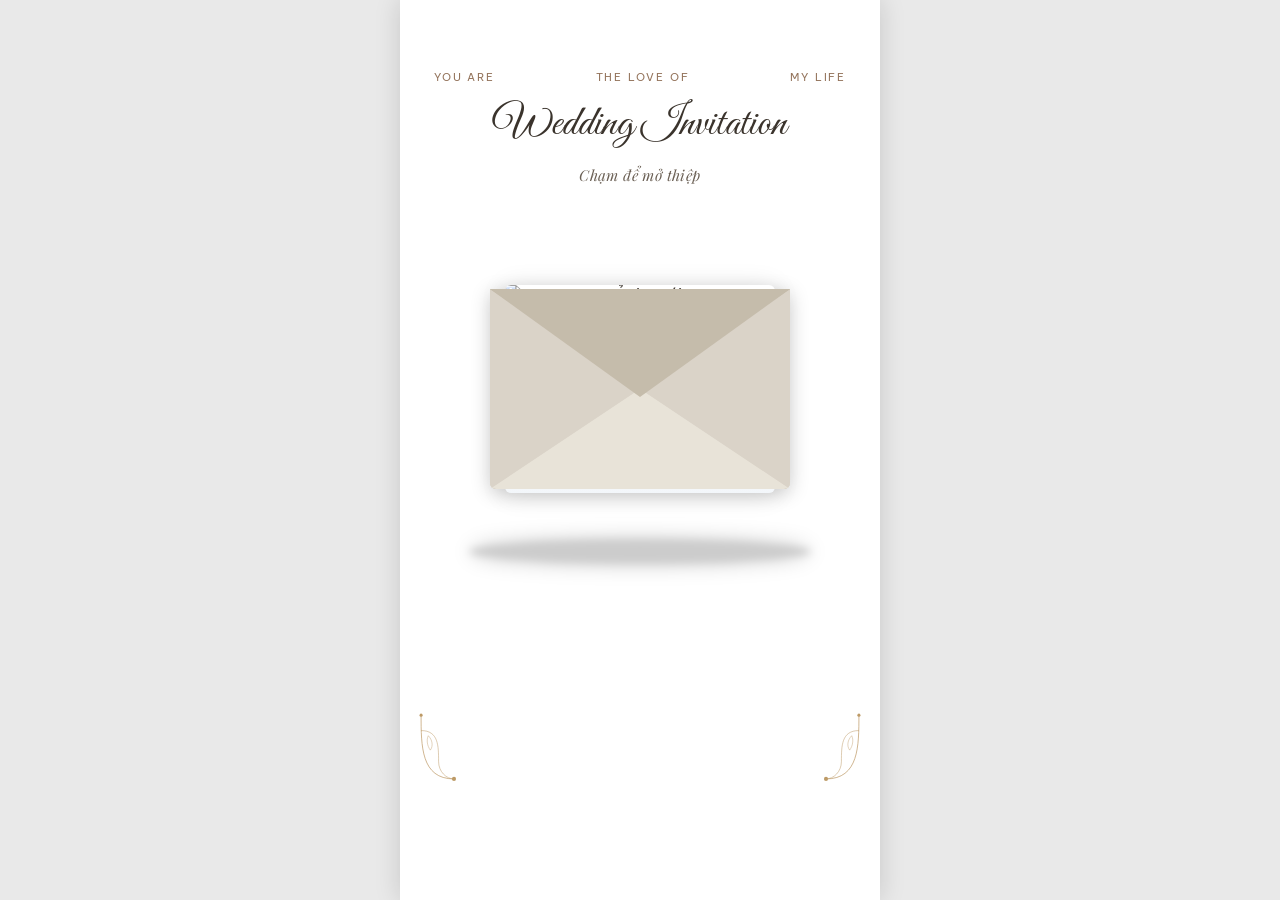
==== index.html @ ad7a2538 "Thiệp cưới Thăng Long & Thu Hà" ====
<!DOCTYPE html>
<html lang="vi">
<head>
<meta charset="UTF-8">
<meta name="viewport" content="width=device-width, initial-scale=1.0, maximum-scale=1.0, user-scalable=no">
<title>Thăng Long & Thu Hà - Thiệp Cưới</title>
<link rel="preconnect" href="https://fonts.googleapis.com">
<link rel="preconnect" href="https://fonts.gstatic.com" crossorigin>
<link href="https://fonts.googleapis.com/css2?family=Great+Vibes&family=Parisienne&family=Playfair+Display:ital,wght@0,400;0,500;0,600;1,400&family=Cormorant+Garamond:ital,wght@0,500;0,600;1,500&family=Be+Vietnam+Pro:wght@300;400;500;600&display=swap" rel="stylesheet">
<link rel="stylesheet" href="css/style.css?v=blessing-fly-2">
<link rel="preload" as="image" href="images/envelope-photo.png">
<link rel="preload" as="image" href="images/film-1.png">
<link rel="preload" as="image" href="images/film-2.png">
<link rel="preload" as="image" href="images/film-3.png">
<link rel="preload" as="image" href="images/gallery-1.png">
<link rel="preload" as="image" href="images/gallery-2.png">
<link rel="preload" as="image" href="images/gallery-3.png">
</head>
<body class="cover-locked" data-build="blessing-fly-v1">
<div class="page-frame">

<section id="cover" class="cover section">
  <div class="cover-header">
    <span>YOU ARE</span><span>THE LOVE OF</span><span>MY LIFE</span>
  </div>
  <h2 class="cover-title-script">Wedding Invitation</h2>
  <p class="cover-hint">Chạm để mở thiệp</p>
  <div class="envelope-shell">
    <div class="envelope-shadow"></div>
    <div id="envelope" class="envelope-container close">
      <div class="letter">
        <img class="letter-image" src="images/envelope-photo.png" alt="Ảnh cưới">
      </div>
      <div class="front flap"></div>
      <div class="front pocket"></div>
    </div>
  </div>
  <img class="corner corner-bl cover-corner" src="images/corner-ornament.svg" alt="">
  <img class="corner corner-br cover-corner" src="images/corner-ornament.svg" alt="">
</section>

<button id="musicToggle" class="music-toggle" aria-label="Bật/tắt nhạc nền" title="Thêm file nhạc vào audio/background.mp3 để bật tính năng này">
  <span class="music-icon">♪</span>
</button>

<main id="mainContent" class="main-content">
  <section id="hero" class="hero section">
    <div class="hero-bg"></div>
    <img class="corner corner-tl light" src="images/corner-ornament.svg" alt="">
    <img class="corner corner-tr light" src="images/corner-ornament.svg" alt="">
    <div class="fade-in hero-content">
      <p class="label">The Wedding Of</p>
      <h1 class="display-name">Thăng Long<br><span class="amp">&amp;</span><br>Thu Hà</h1>
      <p class="quote">"Đi một vòng lớn rồi vẫn gặp anh,<br>Từ đó, thế gian bỗng hóa dịu dàng."</p>
      <div class="divider"><span></span><i>❦</i><span></span></div>
      <p class="hero-date">Thứ Bảy, 01 Tháng 08, 2026</p>
    </div>
  </section>

  <section id="letter" class="letter section">
    <div class="fade-in section-inner narrow">
      <p class="label center">Lời Ngỏ</p>
      <div class="divider"><span></span><i>❦</i><span></span></div>
      <p class="letter-text">
        Gửi đến bạn tấm thiệp cưới đầy yêu thương.<br>
        Những ai nhận được lời mời này đều là những người đặc biệt với chúng mình.<br>
        Mong bạn và gia đình sẽ đến chung vui,<br>
        cùng chứng kiến khoảnh khắc hạnh phúc nhất của hai đứa.<br>
        Cảm ơn vì luôn bên cạnh và yêu thương.<br>
        Chúng mình rất mong được gặp bạn trong ngày vui này! ❤️
      </p>
      <p class="letter-signature">To Our Family And Friends,<br>Thank You For Celebrating Our Special Day.</p>
    </div>
  </section>

  <section id="couple" class="couple film-section section">
    <div class="film-header fade-in">
      <span>WELCOME</span>
      <span>TO</span>
      <span>WEDDING</span>
    </div>
    <div class="film-strip fade-in">
      <div class="film-edge film-edge-left">
        <span>▲ 42</span>
        <span>KODAK 400</span>
        <span>▲ 43</span>
      </div>
      <div class="film-edge film-edge-right">
        <span>11 ▲</span>
        <span>RASSVET 200TX</span>
      </div>

      <figure class="film-frame film-frame-main">
        <img src="images/film-1.png" alt="Ảnh cưới 1">
      </figure>
      <figure class="film-frame">
        <img src="images/film-2.png" alt="Ảnh cưới 2">
      </figure>
      <figure class="film-frame">
        <img src="images/film-3.png" alt="Ảnh cưới 3">
      </figure>

    </div>
  </section>

  <section id="countdown" class="countdown section">
    <div class="fade-in section-inner narrow">
      <p class="label center light">I love three things in this world</p>
      <p class="countdown-quote">Sun, moon and you.<br>Sun for morning, moon for night, and you forever.</p>
      <div class="countdown-grid" id="countdownGrid">
        <div class="cd-item"><span class="cd-num" id="cd-days">00</span><span class="cd-label">Ngày</span></div>
        <div class="cd-item"><span class="cd-num" id="cd-hours">00</span><span class="cd-label">Giờ</span></div>
        <div class="cd-item"><span class="cd-num" id="cd-minutes">00</span><span class="cd-label">Phút</span></div>
        <div class="cd-item"><span class="cd-num" id="cd-seconds">00</span><span class="cd-label">Giây</span></div>
      </div>
    </div>
  </section>

  <section id="calendar" class="calendar-section section">
    <div class="fade-in section-inner narrow">
      <p class="label center">Save The Date</p>
      <h2 class="section-title">Tháng 8, 2026</h2>
      <div class="divider"><span></span><i>❦</i><span></span></div>
      <div class="calendar-card">
        <div class="calendar-weekdays">
          <span>CN</span><span>T2</span><span>T3</span><span>T4</span><span>T5</span><span>T6</span><span>T7</span>
        </div>
        <div class="calendar-grid" id="calendarGrid"></div>
      </div>
      <p class="calendar-note">Thứ Bảy, ngày 01 tháng 08 năm 2026 — mong được đón tiếp bạn!</p>
    </div>
  </section>

  <section id="gallery" class="gallery section">
    <div class="fade-in section-inner">
      <p class="label center">Our Story</p>
      <h2 class="section-title">Câu Chuyện Của Chúng Mình</h2>
      <div class="divider"><span></span><i>❦</i><span></span></div>
      <div class="gallery-grid story-slides" id="galleryGrid" aria-label="Câu chuyện ảnh cưới">
        <figure class="gallery-card story-card title-top-left fade-in">
          <img src="images/gallery-1.png" alt="Khoảnh khắc cô dâu chú rể">
          <figcaption class="story-copy">
            <h3>Ngày Mình Gặp Nhau</h3>
          </figcaption>
        </figure>
        <figure class="gallery-card story-card title-center-right fade-in">
          <img src="images/gallery-2.png" alt="Ảnh cưới trong vườn hoa">
          <figcaption class="story-copy">
            <h3>Từ Hôm Nay</h3>
          </figcaption>
        </figure>
        <figure class="gallery-card story-card title-bottom-left fade-in">
          <img src="images/gallery-3.png" alt="Nụ hôn ngày cưới">
          <figcaption class="story-copy">
            <h3>Về Chung Một Nhà</h3>
          </figcaption>
        </figure>
      </div>
    </div>
  </section>

  <section id="events" class="events section">
    <div class="fade-in section-inner narrow invite-block">
      <p class="invite-title">TRÂN TRỌNG KÍNH MỜI</p>
      <p class="invite-sub">ĐẾN DỰ BUỔI TIỆC CHUNG VUI<br>CÙNG GIA ĐÌNH CHÚNG TÔI VÀO LÚC</p>
      <p class="invite-time">11 GIỜ 00 | THỨ BẢY | 01.08.2026</p>
      <div class="divider"><span></span><i>❦</i><span></span></div>
      <p class="invite-sub">HÔN LỄ ĐƯỢC CỬ HÀNH TẠI</p>
      <p class="invite-venue">NHÀ HÀNG HOÀ MINH</p>
      <p class="invite-address">Số 53 Trần Đăng Ninh, Phường Mường Thanh, TP. Điện Biên</p>
      <a class="btn-map" href="https://maps.google.com/?q=Nhà+hàng+Hoà+Minh,+Số+53+Trần+Đăng+Ninh,+Phường+Mường+Thanh,+TP.+Điện+Biên" target="_blank" rel="noopener">Xem đường đi</a>
    </div>
  </section>

  <section id="rsvp" class="rsvp section">
    <div class="fade-in section-inner narrow">
      <p class="label center">Xác Nhận Tham Dự</p>
      <h2 class="section-title">RSVP</h2>
      <div class="divider"><span></span><i>❦</i><span></span></div>
      <div class="rsvp-card">
        <form id="rsvpForm" class="rsvp-form">
          <label>
            Họ và tên
            <input type="text" name="name" placeholder="Nhập họ tên của bạn" required>
          </label>
          <fieldset>
            <legend>Bạn sẽ tham dự chứ?</legend>
            <label class="radio"><input type="radio" name="attending" value="yes" checked> Có, tôi sẽ tham dự</label>
            <label class="radio"><input type="radio" name="attending" value="no"> Tôi bận, rất tiếc không thể tham dự</label>
          </fieldset>
          <label>
            Số lượng người tham dự
            <select name="guests">
              <option>1 người</option>
              <option>2 người</option>
              <option>3 người</option>
              <option>4 người</option>
              <option>5 người</option>
            </select>
          </label>
          <label>
            Lời nhắn (không bắt buộc)
            <textarea name="message" rows="3" placeholder="Gửi lời chúc đến cô dâu chú rể..."></textarea>
          </label>
          <button type="submit" class="btn-submit">Gửi Xác Nhận</button>
        </form>
        <p id="rsvpThanks" class="rsvp-thanks hidden">💌 Cảm ơn bạn đã xác nhận! Hẹn gặp bạn trong ngày vui của chúng mình.</p>
      </div>
    </div>
  </section>

  <section id="gift" class="gift section">
    <div class="fade-in section-inner narrow">
      <p class="label center light">Hộp Quà Cưới</p>
      <div class="divider light"><span></span><i>❦</i><span></span></div>
      <p class="gift-text">Sự hiện diện của bạn là món quà quý giá nhất.<br>Nếu muốn gửi lời chúc phúc bằng một món quà nhỏ, chúng mình xin trân trọng đón nhận.</p>
      <div class="gift-qr-card" aria-label="Mã QR mừng cưới">
        <img class="gift-qr" src="images/gift-qr.png" alt="Mã QR mừng cưới">
      </div>
    </div>
  </section>

  <footer class="footer">
    <p class="footer-names">Thăng Long <span>&amp;</span> Thu Hà</p>
    <p class="footer-note">Cảm ơn bạn đã ghé thăm thiệp cưới của chúng mình 🤍</p>
  </footer>
</main>

<!-- lời chúc bay lên -->
<div id="blessingFeed" class="blessing-feed" aria-live="polite"></div>

<!-- thanh gửi lời chúc cố định ở đáy màn hình -->
<div class="wish-bar">
  <form id="wishForm" class="wish-bar-form" autocomplete="off">
    <input id="wishInput" class="wish-bar-input" type="text" placeholder="Gửi lời chúc..." maxlength="150" required>
    <button class="wish-bar-send" type="submit" aria-label="Gửi lời chúc">➤</button>
  </form>
  <button id="heartBtn" class="wish-bar-heart" type="button">❤ Bắn tim</button>
</div>

<audio id="bgMusic" loop preload="none">
  <source src="audio/background.mp3" type="audio/mpeg">
</audio>

</div>
<script src="js/script.js?v=blessing-fly-1"></script>
</body>
</html>
---- css/style.css ----
:root {
  --cream: #ffffff;
  --cream-2: #f7f5f1;
  --ink: #3a332c;
  --ink-soft: #6b6055;
  --gold: #baa58a;
  --gold-dark: #94745c;
  --rose: #a9707a;
  --deep: #1c1a17;
  --deep-2: #211e1a;
  --serif: 'Playfair Display', serif;
  --script: 'Great Vibes', cursive;
  --sans: 'Be Vietnam Pro', sans-serif;
  --frame-width: 480px;
}

* { box-sizing: border-box; margin: 0; padding: 0; }

html { scroll-behavior: auto; }

body {
  font-family: var(--sans);
  color: var(--ink);
  background: #e9e9e9;
}

body.cover-locked {
  overflow: hidden;
}

img { max-width: 100%; display: block; }

/* ===== KHUNG THIỆP DẠNG CỘT HẸP ===== */
.page-frame {
  max-width: var(--frame-width);
  margin: 0 auto;
  position: relative;
  background: var(--cream);
  box-shadow: 0 0 24px rgba(0,0,0,0.15);
  overflow-x: hidden;
}

/* ===== ĐẦU TRANG (không chặn nội dung, cuộn bình thường) ===== */
.cover {
  display: flex;
  flex-direction: column;
  align-items: center;
  text-align: center;
  gap: 18px;
  min-height: 100vh;
  justify-content: flex-start;
  padding-top: 46px;
  padding-bottom: 110px;
  overflow: hidden;
}

/* khung góc trang trí */
.corner { position: absolute; width: 80px; height: 80px; opacity: 0.9; z-index: 2; }
.corner-tl { top: 18px; left: 18px; }
.corner-tr { top: 18px; right: 18px; transform: scaleX(-1); }
.corner-bl { bottom: 18px; left: 18px; transform: scaleY(-1); }
.corner-br { bottom: 18px; right: 18px; transform: scale(-1,-1); }

.cover-header {
  display: flex;
  justify-content: space-between;
  width: 100%;
  padding: 0 10px;
  font-size: 0.7rem;
  letter-spacing: 1.8px;
  text-transform: uppercase;
  color: var(--gold-dark);
}
.cover-title-script {
  font-family: var(--script);
  font-weight: 400;
  font-size: 2.7rem;
  line-height: 1.05;
  color: var(--ink);
  text-shadow: 0 1px 0 rgba(255,255,255,0.65);
}
.cover-hint {
  font-family: var(--serif);
  font-style: italic;
  letter-spacing: 0.4px;
  color: var(--ink-soft);
  font-size: 0.94rem;
}

/* ===== PHONG BÌ THƯ (màu kem ấm, thư là ảnh) ===== */
.envelope {
  position: relative;
  width: 272px;
  height: 182px;
  margin-top: 132px;
  cursor: pointer;
  perspective: 1200px;
  filter: drop-shadow(0 24px 28px rgba(0,0,0,0.14));
}
.env-back {
  position: absolute;
  inset: 0;
  background: linear-gradient(180deg, #f6dda0 0%, #efd391 55%, #ebcb84 100%);
  border: 1px solid #e0c27c;
  border-radius: 6px;
  box-shadow: inset 0 1px 0 rgba(255,255,255,0.55);
  z-index: 0;
}
.env-letter {
  position: absolute;
  left: 13%;
  right: 13%;
  top: -6px;
  height: 103px;
  border-radius: 5px;
  overflow: hidden;
  transform: translateY(0);
  transition: transform 0.45s ease;
  z-index: 1;
  background: linear-gradient(135deg, #eef4f6, #efe3cc);
}
.env-letter img { width: 100%; height: 100%; object-fit: cover; }
/* túi phong bì (che phần dưới + hai bên ảnh, hình chữ nhật để không hở cạnh) */
.env-pocket {
  position: absolute;
  bottom: 0;
  left: 0;
  width: 100%;
  height: 80px;
  background: linear-gradient(180deg, #f1d897 0%, #eccc86 100%);
  border-bottom-left-radius: 6px;
  border-bottom-right-radius: 6px;
  box-shadow: inset 0 1px 0 rgba(255,255,255,0.4);
  z-index: 2;
}
.env-pocket::before,
.env-pocket::after {
  content: "";
  position: absolute;
  top: -1px;
  width: 50%;
  height: 101px;
  background: linear-gradient(180deg, rgba(255,255,255,0.32), rgba(255,255,255,0.08));
}
.env-pocket::before {
  left: 0;
  clip-path: polygon(0 0, 100% 100%, 0 100%);
}
.env-pocket::after {
  right: 0;
  clip-path: polygon(100% 0, 100% 100%, 0 100%);
}
.env-flap {
  position: absolute;
  top: -10px;
  left: 0;
  width: 100%;
  height: 0;
  border-left: 136px solid transparent;
  border-right: 136px solid transparent;
  border-top: 98px solid #e2ca8e;
  transform-origin: top center;
  transform: rotateX(180deg);
  transition: transform 0.45s ease, filter 0.45s ease, opacity 0.3s ease;
  z-index: 3;
  filter: drop-shadow(0 6px 10px rgba(0,0,0,0.08));
}
.env-seal {
  display: none;
}
.env-hearts { display: none !important; }
.ehe { display: none !important; }
.envelope.open .env-flap {
  opacity: 0;
  transform: translateY(-14px) rotateX(180deg);
  filter: drop-shadow(0 -6px 10px rgba(0,0,0,0.04));
}
.envelope.open .env-letter { transform: translateY(-92px); }

.envelope-shell {
  position: relative;
  width: 300px;
  height: 300px;
  margin-top: 86px;
}
.envelope-shadow {
  position: absolute;
  width: 300px;
  height: 200px;
  top: 0;
  pointer-events: none;
  z-index: 0;
}
.envelope-shadow::after {
  content: "";
  position: absolute;
  width: 342px;
  height: 25px;
  border-radius: 50%;
  background: rgba(0,0,0,0.2);
  top: 250px;
  left: 50%;
  transform: translateX(-50%);
  animation: shadowScale 3s ease-in-out infinite;
  filter: blur(4px);
  box-shadow: 0 0 20px rgba(0,0,0,0.2);
}
.envelope-container {
  position: absolute;
  width: 300px;
  height: 200px;
  top: 0;
  background-color: #c5bcab;
  border-bottom-left-radius: 6px;
  border-bottom-right-radius: 6px;
  box-shadow: 0 4px 20px rgba(0,0,0,0.2);
  cursor: pointer;
  animation: floatEnvelope 3s ease-in-out infinite;
  z-index: 1;
}
.front {
  position: absolute;
  top: 0;
  left: 0;
  width: 0;
  height: 0;
  z-index: 3;
}
.flap {
  border-left: 150px solid transparent;
  border-right: 150px solid transparent;
  border-bottom: 92px solid transparent;
  border-top: 108px solid #c5bcab;
  transform-origin: top;
}
.envelope-container.open .flap {
  transform: rotateX(180deg);
  transition: transform 1.2s cubic-bezier(0.25,0.46,0.45,0.94), z-index 1.2s;
  z-index: 1;
}
.envelope-container.close .flap {
  transform: rotateX(0deg);
  transition: transform 0.8s 0.8s cubic-bezier(0.25,0.46,0.45,0.94), z-index 0.8s;
  z-index: 5;
}
.pocket {
  top: 0;
  left: 0;
  border-left: 150px solid #dad3c8;
  border-right: 150px solid #dad3c8;
  border-bottom: 100px solid #e8e3d8;
  border-top: 100px solid transparent;
  border-bottom-left-radius: 6px;
  border-bottom-right-radius: 6px;
}
.letter {
  position: relative;
  background-color: #fff;
  width: 90%;
  height: 104%;
  top: -2%;
  margin-left: auto;
  margin-right: auto;
  border-radius: 6px;
  box-shadow: 0 2px 26px rgba(0,0,0,0.12);
  transition: box-shadow 0.3s ease;
  overflow: hidden;
}
.letter::after {
  content: "";
  position: absolute;
  inset: 0;
  background-image: linear-gradient(180deg, rgba(255,255,255,0) 25%, rgba(255,227,239,0.2) 75%, rgba(215,227,239,0.3) 100%);
  pointer-events: none;
}
.envelope-container.open .letter {
  box-shadow: 0 4px 30px rgba(0,0,0,0.2);
  transform: translateY(-95px);
  transition: transform 1s 0.5s cubic-bezier(0.25,0.46,0.45,0.94), z-index 0.5s;
  z-index: 2;
}
.envelope-container.close .letter {
  transform: translateY(0);
  transition: transform 0.6s 0.2s cubic-bezier(0.25,0.46,0.45,0.94), z-index 0.2s;
  z-index: 1;
}
.letter-image {
  width: 100%;
  height: 100%;
  object-fit: cover;
  border-radius: 6px;
}
@keyframes floatEnvelope {
  0%, 100% { transform: translateY(0); }
  50% { transform: translateY(-20px); }
}
@keyframes shadowScale {
  0%, 100% { transform: translateX(-50%) scaleX(1); }
  50% { transform: translateX(-50%) scaleX(0.85); }
}

.cover-corner {
  width: 72px;
  height: 72px;
  opacity: 0.92;
}
.cover .corner-bl { bottom: 118px; left: 18px; }
.cover .corner-br { bottom: 118px; right: 18px; }

.cover-eyebrow {
  letter-spacing: 4px;
  font-size: 0.65rem;
  color: var(--gold-dark);
  margin-bottom: 10px;
}
.cover-names {
  font-family: var(--script);
  font-size: 1.8rem;
  color: var(--ink);
  margin-bottom: 4px;
}
.cover-names span { color: var(--gold-dark); padding: 0 4px; font-size: 0.8em; display: inline-block; vertical-align: middle; transform: translateY(0.08em); }
.cover-date {
  font-family: var(--serif);
  letter-spacing: 3px;
  font-size: 0.82rem;
  color: var(--ink-soft);
}
.btn-open {
  font-family: var(--sans);
  font-size: 0.86rem;
  letter-spacing: 1px;
  background: var(--ink);
  color: var(--cream);
  border: none;
  padding: 13px 26px;
  border-radius: 999px;
  cursor: pointer;
  transition: transform 0.25s ease, background 0.25s ease, opacity 0.4s ease;
}
.btn-open:hover { transform: translateY(-2px); background: var(--gold-dark); }
.btn-open.hidden { opacity: 0; pointer-events: none; transform: translateY(8px); }

/* ===== MUSIC TOGGLE ===== */
.music-toggle {
  position: fixed;
  bottom: 20px;
  right: max(20px, calc(50vw - (var(--frame-width) / 2) + 20px));
  z-index: 90;
  width: 42px;
  height: 42px;
  border-radius: 50%;
  border: 1px solid var(--gold);
  background: var(--cream);
  color: var(--gold-dark);
  font-size: 1.05rem;
  cursor: pointer;
  display: flex;
  align-items: center;
  justify-content: center;
  box-shadow: 0 4px 14px rgba(0,0,0,0.12);
}
body.cover-locked .music-toggle {
  opacity: 0;
  pointer-events: none;
}
.music-toggle.playing .music-icon { animation: spin 3s linear infinite; }
@keyframes spin { to { transform: rotate(360deg); } }

/* ===== SHARED ===== */
.main-content { position: relative; }
body.cover-locked .main-content {
  opacity: 0;
  max-height: 0;
  overflow: hidden;
  pointer-events: none;
}
body.cover-locked .floating-toolbar {
  opacity: 0;
  pointer-events: none;
}
.section { padding: 70px 24px; position: relative; background: var(--cream); }
.section-inner { max-width: 100%; margin: 0 auto; text-align: center; }
.section-inner.narrow { max-width: 100%; }

.label {
  font-size: 0.72rem;
  letter-spacing: 3px;
  text-transform: uppercase;
  color: var(--gold-dark);
}
.label.center { text-align: center; }
.label.light { color: var(--gold-dark); }

.section-title {
  font-family: var(--serif);
  font-size: 1.7rem;
  margin: 8px 0;
  color: var(--ink);
}
.section-title.light { color: var(--ink); }

.divider { display: flex; align-items: center; justify-content: center; gap: 14px; margin: 16px auto 30px; width: 200px; }
.divider span { flex: 1; height: 1px; background: var(--gold); opacity: 0.6; }
.divider i { color: var(--gold-dark); font-style: normal; }
.divider.light span { background: var(--gold); opacity: 0.6; }
.divider.light i { color: var(--gold-dark); }

/* fade-in on scroll, hướng khác nhau như bản gốc */
.fade-in { opacity: 0; transform: translateY(30px); transition: opacity 1s cubic-bezier(.22,.61,.36,1), transform 1s cubic-bezier(.22,.61,.36,1); }
.fade-in.in-view { opacity: 1; transform: translateY(0); }
.fade-left { opacity: 0; transform: translateX(-40px); transition: opacity 1.1s cubic-bezier(.22,.61,.36,1), transform 1.1s cubic-bezier(.22,.61,.36,1); }
.fade-left.in-view { opacity: 1; transform: translateX(0); }
.fade-right { opacity: 0; transform: translateX(40px); transition: opacity 1.1s cubic-bezier(.22,.61,.36,1), transform 1.1s cubic-bezier(.22,.61,.36,1); }
.fade-right.in-view { opacity: 1; transform: translateX(0); }

/* ===== HERO ===== */
.hero {
  min-height: 88vh;
  display: flex;
  flex-direction: column;
  align-items: center;
  justify-content: center;
  text-align: center;
  position: relative;
  overflow: hidden;
  background: var(--cream);
}
.hero-bg { display: none; }
.hero-content { max-width: 100%; position: relative; z-index: 1; }
.hero .label { letter-spacing: 4px; color: var(--gold-dark); }
.display-name {
  font-family: var(--script);
  font-size: 3.4rem;
  line-height: 1.2;
  color: var(--ink);
  margin: 14px 0 18px;
}
.display-name .amp { color: var(--gold-dark); padding: 0 8px; font-size: 2.3rem; display: inline-block; vertical-align: middle; transform: translateY(0.1em); }
.quote {
  font-family: var(--serif);
  font-style: italic;
  color: var(--ink-soft);
  font-size: 1rem;
  line-height: 1.7;
}
.hero-date {
  font-family: var(--serif);
  letter-spacing: 2px;
  color: var(--gold-dark);
  margin-top: 6px;
}
.scroll-hint {
  position: absolute;
  bottom: 24px;
  font-size: 0.78rem;
  letter-spacing: 2px;
  color: var(--ink-soft);
  z-index: 1;
}
.scroll-hint span { display: block; animation: bounce 1.6s infinite; }
@keyframes bounce { 0%,100%{transform:translateY(0);} 50%{transform:translateY(6px);} }

/* ===== LETTER ===== */
.letter-text {
  font-size: 0.98rem;
  line-height: 2;
  color: var(--ink-soft);
  margin-bottom: 24px;
}
.letter-signature {
  font-family: var(--serif);
  font-style: italic;
  color: var(--gold-dark);
  line-height: 1.8;
}

/* ===== COUPLE ===== */
.couple { background: var(--cream-2); }
.couple-grid {
  display: flex;
  align-items: center;
  justify-content: center;
  gap: 24px;
  flex-wrap: wrap;
}
.couple-card { max-width: 200px; }
.couple-photo {
  width: 160px;
  height: 210px;
  margin: 0 auto 16px;
  border-radius: 50%;
  overflow: hidden;
  border: 3px solid var(--gold);
  outline: 1px solid var(--gold);
  outline-offset: 5px;
  box-shadow: 0 12px 26px rgba(0,0,0,0.1);
}
.couple-photo img { width: 100%; height: 100%; object-fit: cover; }
.couple-card h3 { font-family: var(--script); font-size: 1.8rem; color: var(--ink); }
.couple-role { letter-spacing: 2px; font-size: 0.72rem; color: var(--gold-dark); margin: 4px 0 10px; text-transform: uppercase; }
.couple-parents { font-size: 0.85rem; color: var(--ink-soft); line-height: 1.6; }
.couple-heart { font-size: 1.6rem; color: var(--rose); }

/* ===== CINELOVE FILM SECTION ===== */
.film-section {
  background: #fff;
  padding: 64px 24px 36px;
}
.film-header {
  display: grid;
  grid-template-columns: 1fr 1fr 1fr;
  align-items: center;
  gap: 16px;
  margin-bottom: 12px;
  color: #111;
  font-family: var(--sans);
  font-size: 1rem;
  letter-spacing: 1px;
  text-align: center;
}
.film-strip {
  position: relative;
  width: min(100%, 412px);
  aspect-ratio: 658 / 1179;
  margin: 0 auto;
  padding: 0;
  color: #fff;
  overflow: hidden;
  box-shadow: none;
}
/* ảnh nằm DƯỚI, khung film nằm TRÊN đè lên (ô trắng để lộ ảnh) */
.film-strip::after {
  content: "";
  position: absolute;
  inset: 0;
  background: url("../images/film-bg.png") center / 100% 100% no-repeat;
  pointer-events: none;
  z-index: 2;
}
.film-edge {
  display: none;
}
.film-frame {
  position: absolute;
  left: 8.6%;
  width: 82.2%;
  height: 31%;
  margin: 0;
  overflow: hidden;
  background: transparent;
  z-index: 1;
}
.film-frame:nth-of-type(1) { top: 2.7%; }
.film-frame:nth-of-type(2) { top: 35.6%; }
.film-frame:nth-of-type(3) { top: 67%; }
.film-frame img {
  width: 100%;
  height: 100%;
  object-fit: cover;
  object-position: 50% 30%;
  filter: saturate(0.9) contrast(0.95);
}
/* ===== THANH GỬI LỜI CHÚC (cố định đáy màn hình) ===== */
.wish-bar {
  position: fixed;
  bottom: 0;
  left: 0;
  right: 0;
  max-width: var(--frame-width);
  margin: 0 auto;
  z-index: 95;
  display: flex;
  align-items: center;
  gap: 8px;
  padding: 10px 12px calc(10px + env(safe-area-inset-bottom, 0px));
  background: rgba(255, 255, 255, 0.92);
  backdrop-filter: blur(14px);
  -webkit-backdrop-filter: blur(14px);
  border-top: 1px solid rgba(186, 165, 138, 0.25);
  box-shadow: 0 -4px 24px rgba(0, 0, 0, 0.06);
  transition: opacity 0.3s ease;
}
body.cover-locked .wish-bar {
  opacity: 0;
  pointer-events: none;
}
.wish-bar-form {
  flex: 1;
  display: flex;
  align-items: center;
  background: #fff;
  border: 1px solid #e3d8c6;
  border-radius: 999px;
  padding: 4px 4px 4px 16px;
  transition: border-color 0.2s ease, box-shadow 0.2s ease;
}
.wish-bar-form:focus-within {
  border-color: var(--gold);
  box-shadow: 0 0 0 3px rgba(186, 165, 138, 0.15);
}
.wish-bar-input {
  flex: 1;
  min-width: 0;
  border: none;
  outline: none;
  background: transparent;
  font-family: var(--sans);
  font-size: 0.88rem;
  color: var(--ink);
}
.wish-bar-input::placeholder {
  color: #b8a99a;
}
.wish-bar-send {
  flex-shrink: 0;
  width: 36px;
  height: 36px;
  border: none;
  border-radius: 50%;
  background: var(--gold-dark);
  color: #fff;
  font-size: 0.85rem;
  cursor: pointer;
  transition: background 0.2s ease, transform 0.15s ease;
  display: flex;
  align-items: center;
  justify-content: center;
}
.wish-bar-send:hover {
  background: var(--ink);
}
.wish-bar-send:active {
  transform: scale(0.92);
}
.wish-bar-heart {
  flex-shrink: 0;
  border: none;
  border-radius: 999px;
  padding: 0 16px;
  height: 36px;
  background: linear-gradient(135deg, #ff7a8e, #f04f67);
  color: #fff;
  font-family: var(--sans);
  font-size: 0.82rem;
  font-weight: 600;
  white-space: nowrap;
  cursor: pointer;
  transition: transform 0.15s ease, box-shadow 0.2s ease;
  box-shadow: 0 3px 10px rgba(240, 79, 103, 0.3);
}
.wish-bar-heart:hover {
  box-shadow: 0 4px 16px rgba(240, 79, 103, 0.4);
}
.wish-bar-heart:active { transform: scale(0.93); }

/* khung lời chúc kiểu TikTok live */
.blessing-feed {
  position: fixed;
  bottom: 62px;
  left: max(16px, calc(50vw - (var(--frame-width) / 2) + 16px));
  width: 285px;
  height: 190px;
  z-index: 94;
  overflow: hidden;
  pointer-events: none;
  user-select: none;
  -webkit-tap-highlight-color: transparent;
  background: transparent;
  border-radius: 0;
  padding: 0 12px;
  display: flex;
  flex-direction: column;
  justify-content: flex-end;
  gap: 5px;
  -webkit-mask-image: linear-gradient(to bottom, transparent 0%, black 25%, black 100%);
  mask-image: linear-gradient(to bottom, transparent 0%, black 25%, black 100%);
  transition: opacity 0.3s ease;
}
body.cover-locked .blessing-feed {
  opacity: 0;
  pointer-events: none;
}
.blessing-msg {
  width: fit-content;
  max-width: 100%;
  padding: 5px 12px;
  border-radius: 14px;
  background: rgba(244, 91, 111, 0.75);
  color: #fff;
  font-family: var(--sans);
  font-size: 0.75rem;
  line-height: 1.35;
  flex-shrink: 0;
  will-change: transform, opacity;
  animation: blessingSlideIn 0.5s cubic-bezier(0.22, 0.61, 0.36, 1) forwards;
}
.blessing-msg:nth-child(2n) { background: rgba(236, 119, 132, 0.75); }
.blessing-msg:nth-child(3n) { background: rgba(190, 110, 120, 0.75); }
.blessing-msg strong { margin-right: 3px; font-weight: 600; }
.blessing-msg.removing {
  animation: blessingFadeOut 0.4s ease forwards;
}
@keyframes blessingSlideIn {
  0%   { opacity: 0; transform: translateX(-12px) translateY(6px); }
  100% { opacity: 1; transform: translateX(0) translateY(0); }
}
@keyframes blessingFadeOut {
  0%   { opacity: 1; transform: translateY(0); }
  100% { opacity: 0; transform: translateY(-10px); }
}

/* tim bay khi bấm Bắn tim */
.fly-heart {
  position: fixed;
  z-index: 96;
  pointer-events: none;
  animation: flyHeart 1.8s cubic-bezier(0.22, 0.61, 0.36, 1) forwards;
  filter: drop-shadow(0 2px 6px rgba(240, 79, 103, 0.4));
}
@keyframes flyHeart {
  0%   { opacity: 0; transform: translateY(0) scale(0.4) rotate(0deg); }
  12%  { opacity: 1; transform: translateY(-10px) scale(1); }
  100% { opacity: 0; transform: translateY(-180px) scale(0.8) rotate(15deg); }
}
/* ===== ĐẾM NGƯỢC (nền trắng, chỉ ô số là khối đen) ===== */
.countdown { background: var(--cream); color: var(--ink); text-align: center; }
.countdown-quote { font-family: var(--serif); font-style: italic; margin: 10px auto 30px; max-width: 420px; line-height: 1.8; color: var(--ink-soft); }
.countdown-grid { display: flex; justify-content: center; gap: 14px; flex-wrap: wrap; }
.cd-item {
  background: var(--deep);
  border-radius: 8px;
  padding: 16px 18px;
  min-width: 78px;
}
.cd-num { display: block; font-family: var(--serif); font-size: 1.9rem; color: var(--gold); }
.cd-label { font-size: 0.68rem; letter-spacing: 2px; color: #cfc7ba; text-transform: uppercase; }

/* ===== CALENDAR ===== */
.calendar-section { background: var(--cream-2); }
.calendar-card {
  background: #fff;
  border: 1px solid #e9ddc8;
  border-radius: 12px;
  padding: 20px 16px;
  box-shadow: 0 10px 24px rgba(0,0,0,0.06);
  max-width: 340px;
  margin: 0 auto;
}
.calendar-weekdays, .calendar-grid {
  display: grid;
  grid-template-columns: repeat(7, 1fr);
  gap: 5px;
}
.calendar-weekdays span {
  font-size: 0.68rem;
  letter-spacing: 1px;
  color: var(--gold-dark);
  text-align: center;
  font-weight: 600;
}
.calendar-grid { margin-top: 8px; }
.cal-day {
  aspect-ratio: 1;
  display: flex;
  align-items: center;
  justify-content: center;
  font-size: 0.8rem;
  color: var(--ink-soft);
  border-radius: 50%;
}
.cal-day.empty { visibility: hidden; }
.cal-day.wedding-day {
  background: var(--rose);
  color: #fff;
  font-weight: 700;
  position: relative;
  box-shadow: 0 6px 14px rgba(169,112,122,0.4);
}
.calendar-note {
  margin-top: 20px;
  font-family: var(--serif);
  font-style: italic;
  color: var(--ink-soft);
}

/* ===== GALLERY ===== */
.gallery {
  background:
    radial-gradient(circle at 18% 20%, rgba(211, 184, 145, 0.16), transparent 30%),
    linear-gradient(180deg, #fffdf9 0%, var(--cream) 100%);
  padding-left: 0;
  padding-right: 0;
  padding-bottom: 0;
}
.gallery .section-inner {
  width: 100%;
  max-width: none;
}
.gallery-grid {
  display: flex;
  flex-direction: column;
  gap: 18px;
  margin-top: 18px;
}
.story-slides {
  display: flex !important;
  grid-template-columns: none !important;
  flex-direction: column !important;
  width: 100%;
}
.gallery-card {
  position: relative;
  overflow: hidden;
  margin: 0;
  width: 100%;
  min-height: 100vh;
  min-height: 100svh;
  border-radius: 0;
  background: #d8c7ad;
  box-shadow: 0 22px 48px rgba(65, 48, 33, 0.18);
  isolation: isolate;
}
.story-slides .gallery-card {
  flex: 0 0 auto;
  height: 100vh;
  height: 100svh;
}
.gallery-card::before {
  content: "";
  position: absolute;
  inset: 14px;
  z-index: 2;
  border: 1px solid rgba(255, 255, 255, 0.52);
  pointer-events: none;
}
.gallery-card::after {
  content: "";
  position: absolute;
  inset: 0;
  z-index: 1;
  background:
    linear-gradient(180deg, rgba(15, 11, 8, 0.18) 0%, rgba(15, 11, 8, 0.05) 45%, rgba(15, 11, 8, 0.42) 100%),
    radial-gradient(circle at 18% 16%, rgba(255, 255, 255, 0.22), transparent 28%);
}
.gallery-card img {
  position: absolute;
  inset: 0;
  width: 100%;
  height: 100%;
  object-fit: cover;
  object-position: 50% 34%;
  display: block;
  transform: scale(1.02);
  transition: transform 0.55s ease, filter 0.55s ease;
}
.gallery-card:nth-child(2) img { object-position: 42% 34%; }
.gallery-card:nth-child(3) img { object-position: 56% 42%; }
.gallery-card .story-copy {
  position: absolute;
  z-index: 3;
  color: #fff;
  max-width: 78%;
  text-shadow: 0 4px 22px rgba(0, 0, 0, 0.58);
}
.story-copy h3 {
  margin: 0;
  font-family: var(--script);
  font-size: clamp(2.55rem, 11vw, 5.1rem);
  font-weight: 400;
  line-height: 0.95;
  color: #fff;
}
.gallery-card:hover img {
  transform: scale(1.06);
  filter: saturate(1.04) contrast(1.03);
}
.title-top-left .story-copy {
  top: 12%;
  left: 8%;
}
.title-center-right .story-copy {
  top: 44%;
  right: 7%;
  text-align: right;
}
.title-bottom-left .story-copy {
  left: 8%;
  bottom: 12%;
}
@media (max-width: 420px) {
  .gallery-card {
    min-height: 100vh;
    min-height: 100svh;
  }
  .gallery-card::before { inset: 10px; }
  .gallery-card .story-copy { max-width: 84%; }
  .title-top-left .story-copy { top: 10%; left: 7%; }
  .title-center-right .story-copy { top: 42%; right: 7%; }
  .title-bottom-left .story-copy { left: 7%; bottom: 10%; }
}

/* ===== LỊCH TRÌNH (nền trắng, chữ taupe, nút brown) ===== */
.events { background: var(--cream); color: var(--ink); }
.invite-block { text-align: center; }
.invite-title {
  font-family: var(--serif);
  font-size: 1.35rem;
  letter-spacing: 2px;
  color: var(--ink);
  margin-bottom: 18px;
}
.invite-sub {
  font-family: var(--serif);
  font-size: 0.95rem;
  letter-spacing: 1.5px;
  line-height: 1.7;
  color: var(--ink);
  margin-bottom: 14px;
}
.invite-time {
  font-family: var(--serif);
  font-size: 1.5rem;
  color: var(--gold-dark);
  line-height: 1.4;
  margin-bottom: 8px;
}
.invite-lunar {
  font-family: var(--serif);
  font-size: 0.92rem;
  color: var(--ink-soft);
  margin-bottom: 4px;
}
.invite-venue {
  font-family: var(--serif);
  font-size: 1.6rem;
  color: var(--gold-dark);
  letter-spacing: 1px;
  line-height: 1.3;
  margin-bottom: 10px;
}
.invite-address {
  font-size: 0.9rem;
  color: var(--ink-soft);
  line-height: 1.6;
  margin-bottom: 22px;
}
.btn-map {
  display: inline-block;
  background: var(--gold-dark);
  color: #fff;
  text-decoration: none;
  padding: 9px 20px;
  border-radius: 999px;
  font-size: 0.82rem;
  letter-spacing: 1px;
  transition: background 0.25s ease;
}
.btn-map:hover { background: var(--ink); }

/* ===== RSVP ===== */
.rsvp { background: var(--cream); }
.rsvp-card {
  background: #fff;
  border: 1px solid #e9ddc8;
  border-radius: 10px;
  padding: 24px 22px;
  box-shadow: 0 14px 30px rgba(0,0,0,0.07);
  margin-top: 18px;
}
.rsvp-form { text-align: left; display: flex; flex-direction: column; gap: 16px; }
.rsvp-form label { display: flex; flex-direction: column; gap: 6px; font-size: 0.86rem; color: var(--ink-soft); }
.rsvp-form input[type="text"],
.rsvp-form select,
.rsvp-form textarea {
  font-family: var(--sans);
  font-size: 0.92rem;
  padding: 11px 13px;
  border: 1px solid #ddd3c4;
  border-radius: 8px;
  background: #fff;
  color: var(--ink);
}
.rsvp-form fieldset { border: none; padding: 0; display: flex; flex-direction: column; gap: 8px; }
.rsvp-form legend { font-size: 0.86rem; color: var(--ink-soft); margin-bottom: 6px; padding: 0; }
.radio { flex-direction: row !important; align-items: center; gap: 8px !important; font-size: 0.9rem; color: var(--ink); }
.btn-submit {
  font-family: var(--sans);
  background: var(--gold-dark);
  color: #fff;
  border: none;
  padding: 13px;
  border-radius: 999px;
  font-size: 0.92rem;
  letter-spacing: 1px;
  cursor: pointer;
  transition: background 0.25s ease;
}
.btn-submit:hover { background: var(--ink); }
.rsvp-thanks { margin-top: 18px; color: var(--gold-dark); font-family: var(--serif); font-style: italic; }
.hidden { display: none; }

/* ===== MỪNG CƯỚI (nền trắng, tab viền taupe) ===== */
.gift { background: var(--cream-2); color: var(--ink); }
.gift-text { color: var(--ink-soft); line-height: 1.8; margin-bottom: 26px; }
.gift-qr-card {
  width: min(72vw, 260px);
  margin: 0 auto;
  padding: 16px;
  border-radius: 22px;
  background: #fff;
  border: 1px solid #eadfcc;
  box-shadow: 0 18px 45px rgba(99, 72, 44, 0.12);
}
.gift-qr {
  display: block;
  width: 100%;
  aspect-ratio: 1;
  object-fit: contain;
}

/* ===== FOOTER ===== */
.footer { text-align: center; padding: 44px 20px; background: var(--cream); }
.footer-names { font-family: var(--script); font-size: 1.6rem; color: var(--ink); }
.footer-names span { color: var(--gold-dark); padding: 0 6px; }
.footer-note { margin-top: 8px; font-size: 0.82rem; color: var(--ink-soft); }

/* ===== FLOATING TOOLBAR ===== */
.floating-toolbar {
  position: fixed;
  right: max(14px, calc(50vw - (var(--frame-width) / 2) + 14px));
  bottom: 78px;
  z-index: 95;
  display: flex;
  flex-direction: column;
  gap: 10px;
}
.toolbar-btn {
  width: 52px;
  height: 52px;
  border: none;
  border-radius: 18px;
  background: rgba(255,255,255,0.92);
  box-shadow: 0 10px 24px rgba(0,0,0,0.14);
  display: flex;
  align-items: center;
  justify-content: center;
  cursor: pointer;
  transition: transform 0.2s ease, box-shadow 0.2s ease, background 0.2s ease;
}
.toolbar-btn:hover {
  transform: translateY(-2px);
  box-shadow: 0 14px 28px rgba(0,0,0,0.18);
  background: #fff;
}
.toolbar-btn:active {
  transform: scale(0.97);
}
.toolbar-emoji {
  font-size: 1.7rem;
  line-height: 1;
}

.floating-like-burst {
  position: fixed;
  z-index: 110;
  pointer-events: none;
  font-size: 2.2rem;
  animation: likeBurst 1s ease-out forwards;
}
@keyframes likeBurst {
  0% { opacity: 0; transform: translateY(0) scale(0.5); }
  20% { opacity: 1; }
  100% { opacity: 0; transform: translateY(-90px) scale(1.15); }
}
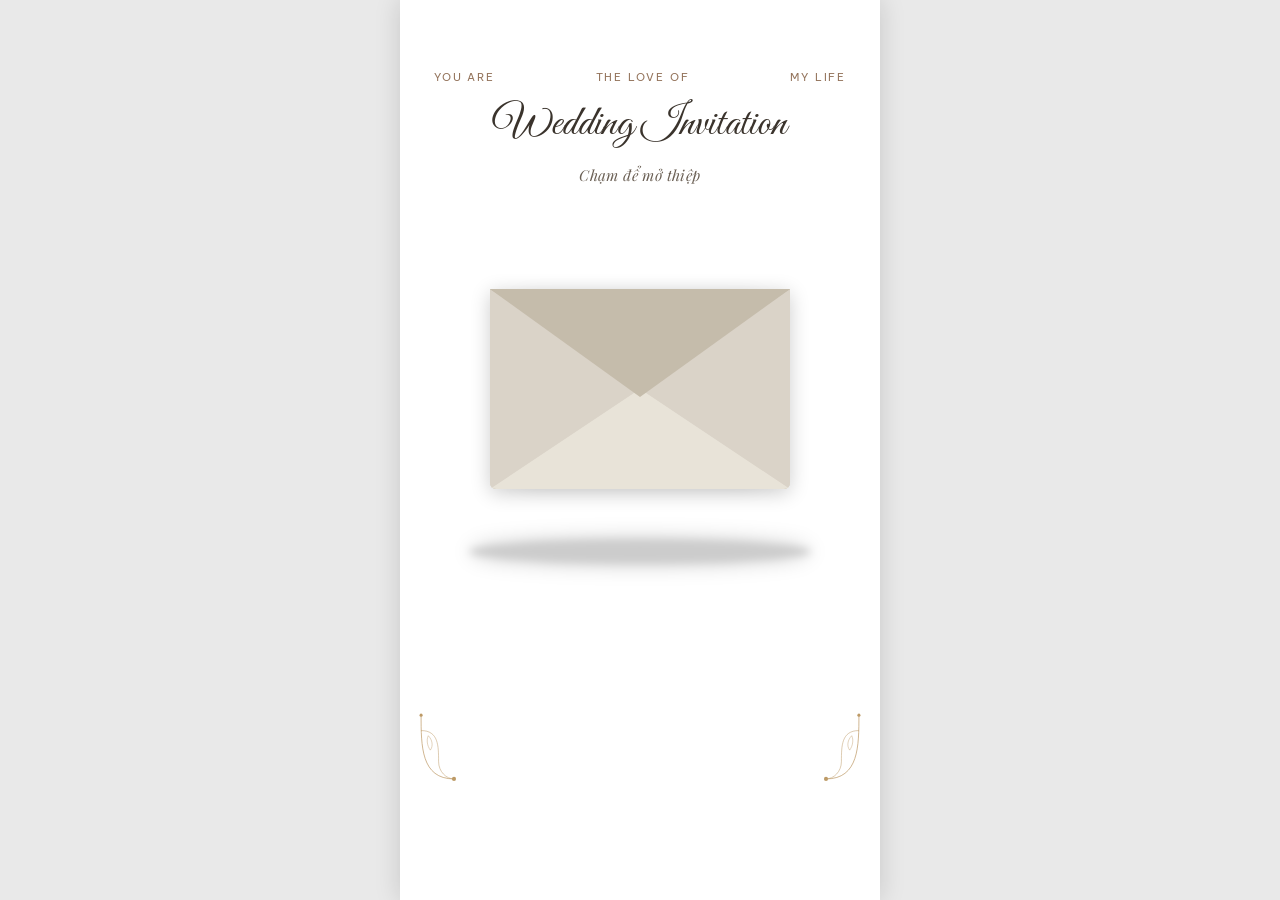
==== commit 0293f515: "Nén ảnh PNG sang JPG: 104MB xuống 2MB, preload tất cả ảnh Co-Authored-By: Claude Opus 4.6 <noreply@a" ====
--- a/index.html
+++ b/index.html
@@ -8,13 +8,13 @@
 <link rel="preconnect" href="https://fonts.gstatic.com" crossorigin>
 <link href="https://fonts.googleapis.com/css2?family=Great+Vibes&family=Parisienne&family=Playfair+Display:ital,wght@0,400;0,500;0,600;1,400&family=Cormorant+Garamond:ital,wght@0,500;0,600;1,500&family=Be+Vietnam+Pro:wght@300;400;500;600&display=swap" rel="stylesheet">
 <link rel="stylesheet" href="css/style.css?v=blessing-fly-2">
-<link rel="preload" as="image" href="images/envelope-photo.png">
-<link rel="preload" as="image" href="images/film-1.png">
-<link rel="preload" as="image" href="images/film-2.png">
-<link rel="preload" as="image" href="images/film-3.png">
-<link rel="preload" as="image" href="images/gallery-1.png">
-<link rel="preload" as="image" href="images/gallery-2.png">
-<link rel="preload" as="image" href="images/gallery-3.png">
+<link rel="preload" as="image" href="images/envelope-photo.jpg">
+<link rel="preload" as="image" href="images/film-1.jpg">
+<link rel="preload" as="image" href="images/film-2.jpg">
+<link rel="preload" as="image" href="images/film-3.jpg">
+<link rel="preload" as="image" href="images/gallery-1.jpg">
+<link rel="preload" as="image" href="images/gallery-2.jpg">
+<link rel="preload" as="image" href="images/gallery-3.jpg">
 </head>
 <body class="cover-locked" data-build="blessing-fly-v1">
 <div class="page-frame">
@@ -29,7 +29,7 @@
     <div class="envelope-shadow"></div>
     <div id="envelope" class="envelope-container close">
       <div class="letter">
-        <img class="letter-image" src="images/envelope-photo.png" alt="Ảnh cưới">
+        <img class="letter-image" src="images/envelope-photo.jpg" alt="Ảnh cưới">
       </div>
       <div class="front flap"></div>
       <div class="front pocket"></div>
@@ -91,13 +91,13 @@
       </div>
 
       <figure class="film-frame film-frame-main">
-        <img src="images/film-1.png" alt="Ảnh cưới 1">
+        <img src="images/film-1.jpg" alt="Ảnh cưới 1">
       </figure>
       <figure class="film-frame">
-        <img src="images/film-2.png" alt="Ảnh cưới 2">
+        <img src="images/film-2.jpg" alt="Ảnh cưới 2">
       </figure>
       <figure class="film-frame">
-        <img src="images/film-3.png" alt="Ảnh cưới 3">
+        <img src="images/film-3.jpg" alt="Ảnh cưới 3">
       </figure>
 
     </div>
@@ -138,19 +138,19 @@
       <div class="divider"><span></span><i>❦</i><span></span></div>
       <div class="gallery-grid story-slides" id="galleryGrid" aria-label="Câu chuyện ảnh cưới">
         <figure class="gallery-card story-card title-top-left fade-in">
-          <img src="images/gallery-1.png" alt="Khoảnh khắc cô dâu chú rể">
+          <img src="images/gallery-1.jpg" alt="Khoảnh khắc cô dâu chú rể">
           <figcaption class="story-copy">
             <h3>Ngày Mình Gặp Nhau</h3>
           </figcaption>
         </figure>
         <figure class="gallery-card story-card title-center-right fade-in">
-          <img src="images/gallery-2.png" alt="Ảnh cưới trong vườn hoa">
+          <img src="images/gallery-2.jpg" alt="Ảnh cưới trong vườn hoa">
           <figcaption class="story-copy">
             <h3>Từ Hôm Nay</h3>
           </figcaption>
         </figure>
         <figure class="gallery-card story-card title-bottom-left fade-in">
-          <img src="images/gallery-3.png" alt="Nụ hôn ngày cưới">
+          <img src="images/gallery-3.jpg" alt="Nụ hôn ngày cưới">
           <figcaption class="story-copy">
             <h3>Về Chung Một Nhà</h3>
           </figcaption>
--- a/css/style.css
+++ b/css/style.css
@@ -26,6 +26,8 @@
 
 body.cover-locked {
   overflow: hidden;
+  height: 100vh;
+  height: 100dvh;
 }
 
 img { max-width: 100%; display: block; }
@@ -48,10 +50,13 @@
   text-align: center;
   gap: 18px;
   min-height: 100vh;
+  min-height: 100dvh;
   justify-content: flex-start;
   padding-top: 46px;
   padding-bottom: 110px;
   overflow: hidden;
+  position: relative;
+  z-index: 10;
 }
 
 /* khung góc trang trí */
@@ -256,9 +261,9 @@
 .letter {
   position: relative;
   background-color: #fff;
-  width: 90%;
-  height: 104%;
-  top: -2%;
+  width: 80%;
+  height: 90%;
+  top: 5%;
   margin-left: auto;
   margin-right: auto;
   border-radius: 6px;
@@ -370,10 +375,7 @@
 /* ===== SHARED ===== */
 .main-content { position: relative; }
 body.cover-locked .main-content {
-  opacity: 0;
-  max-height: 0;
-  overflow: hidden;
-  pointer-events: none;
+  display: none;
 }
 body.cover-locked .floating-toolbar {
   opacity: 0;
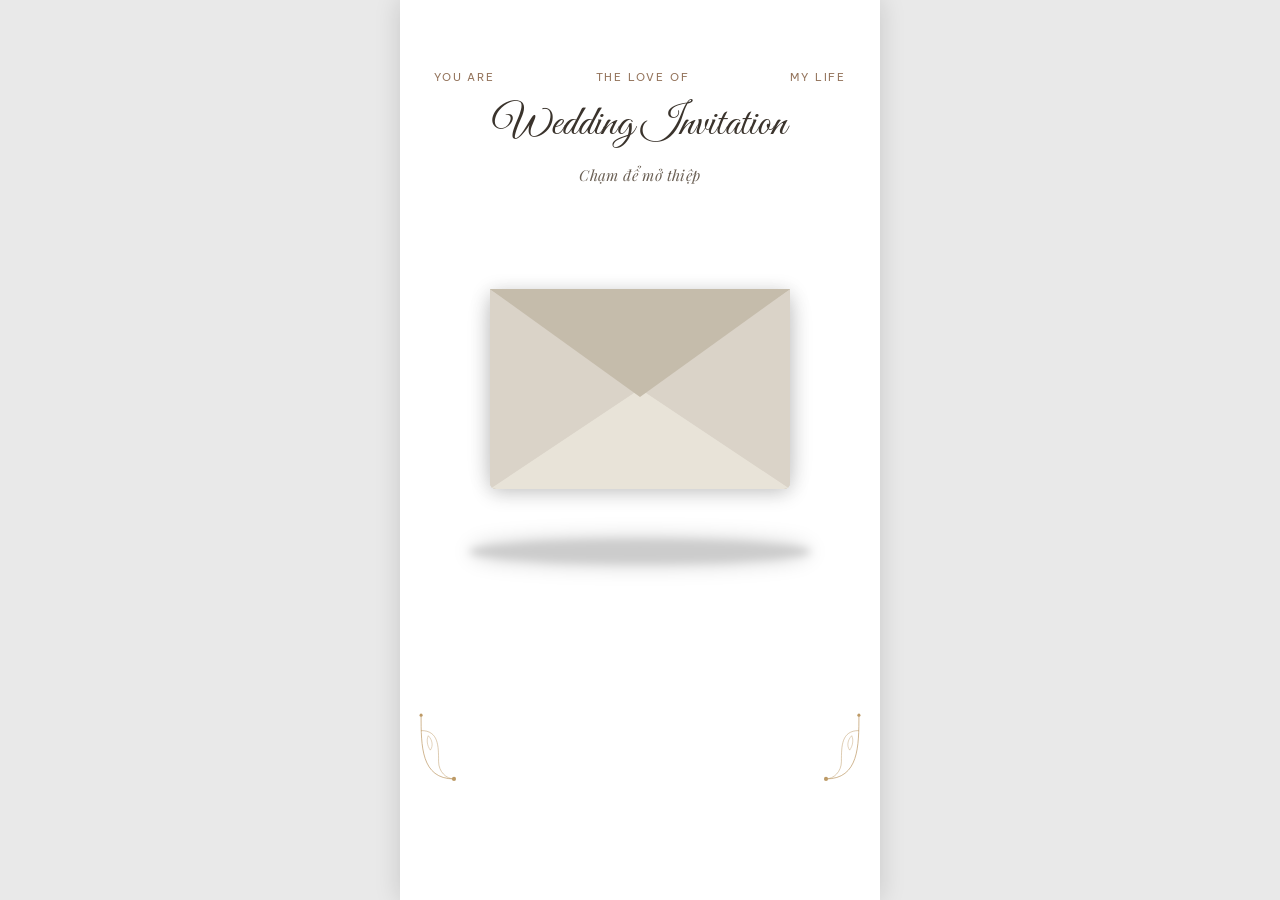
==== commit fa77b2cb: "Thêm nhạc nền, nút tắt/bật nhạc, RSVP Google Sheets, film object-position Co-Authored-By: Claude Opu" ====
--- a/index.html
+++ b/index.html
@@ -238,8 +238,8 @@
   <button id="heartBtn" class="wish-bar-heart" type="button">❤ Bắn tim</button>
 </div>
 
-<audio id="bgMusic" loop preload="none">
-  <source src="audio/background.mp3" type="audio/mpeg">
+<audio id="bgMusic" loop preload="auto">
+  <source src="music/In Love.mp3" type="audio/mpeg">
 </audio>
 
 </div>
--- a/css/style.css
+++ b/css/style.css
@@ -261,7 +261,7 @@
 .letter {
   position: relative;
   background-color: #fff;
-  width: 80%;
+  width: 100%;
   height: 90%;
   top: 5%;
   margin-left: auto;
@@ -293,6 +293,7 @@
   width: 100%;
   height: 100%;
   object-fit: cover;
+  object-position: 50% 38%;
   border-radius: 6px;
 }
 @keyframes floatEnvelope {
@@ -349,27 +350,34 @@
 /* ===== MUSIC TOGGLE ===== */
 .music-toggle {
   position: fixed;
-  bottom: 20px;
-  right: max(20px, calc(50vw - (var(--frame-width) / 2) + 20px));
-  z-index: 90;
-  width: 42px;
-  height: 42px;
+  top: 14px;
+  right: max(14px, calc(50vw - (var(--frame-width) / 2) + 14px));
+  z-index: 96;
+  width: 40px;
+  height: 40px;
   border-radius: 50%;
-  border: 1px solid var(--gold);
-  background: var(--cream);
-  color: var(--gold-dark);
-  font-size: 1.05rem;
+  border: none;
+  background: rgba(255, 255, 255, 0.9);
+  color: #ff6d00;
+  font-size: 1.1rem;
   cursor: pointer;
   display: flex;
   align-items: center;
   justify-content: center;
-  box-shadow: 0 4px 14px rgba(0,0,0,0.12);
+  box-shadow: 0 3px 12px rgba(0,0,0,0.12);
+  backdrop-filter: blur(8px);
+  -webkit-backdrop-filter: blur(8px);
+  transition: transform 0.2s ease, opacity 0.3s ease;
+}
+.music-toggle:active {
+  transform: scale(0.9);
 }
 body.cover-locked .music-toggle {
   opacity: 0;
   pointer-events: none;
 }
-.music-toggle.playing .music-icon { animation: spin 3s linear infinite; }
+.music-toggle.playing .music-icon { animation: spin 2s linear infinite; }
+.music-toggle:not(.playing) .music-icon { opacity: 0.5; }
 @keyframes spin { to { transform: rotate(360deg); } }
 
 /* ===== SHARED ===== */
@@ -392,7 +400,7 @@
   color: var(--gold-dark);
 }
 .label.center { text-align: center; }
-.label.light { color: var(--gold-dark); }
+.label.light { color: #d57d3a; }
 
 .section-title {
   font-family: var(--serif);
@@ -410,7 +418,7 @@
 
 /* fade-in on scroll, hướng khác nhau như bản gốc */
 .fade-in { opacity: 0; transform: translateY(30px); transition: opacity 1s cubic-bezier(.22,.61,.36,1), transform 1s cubic-bezier(.22,.61,.36,1); }
-.fade-in.in-view { opacity: 1; transform: translateY(0); }
+.fade-in.in-view { opacity: 1; transform: translateY(0); color: aliceblue;}
 .fade-left { opacity: 0; transform: translateX(-40px); transition: opacity 1.1s cubic-bezier(.22,.61,.36,1), transform 1.1s cubic-bezier(.22,.61,.36,1); }
 .fade-left.in-view { opacity: 1; transform: translateX(0); }
 .fade-right { opacity: 0; transform: translateX(40px); transition: opacity 1.1s cubic-bezier(.22,.61,.36,1), transform 1.1s cubic-bezier(.22,.61,.36,1); }
@@ -506,8 +514,8 @@
 
 /* ===== CINELOVE FILM SECTION ===== */
 .film-section {
-  background: #fff;
-  padding: 64px 24px 36px;
+  background: #000000;
+  padding: 64px 0 36px;
 }
 .film-header {
   display: grid;
@@ -523,7 +531,7 @@
 }
 .film-strip {
   position: relative;
-  width: min(100%, 412px);
+  
   aspect-ratio: 658 / 1179;
   margin: 0 auto;
   padding: 0;
@@ -555,6 +563,7 @@
 }
 .film-frame:nth-of-type(1) { top: 2.7%; }
 .film-frame:nth-of-type(2) { top: 35.6%; }
+.film-frame:nth-of-type(2) img { object-position: 50% 63%; }
 .film-frame:nth-of-type(3) { top: 67%; }
 .film-frame img {
   width: 100%;
@@ -726,8 +735,8 @@
   100% { opacity: 0; transform: translateY(-180px) scale(0.8) rotate(15deg); }
 }
 /* ===== ĐẾM NGƯỢC (nền trắng, chỉ ô số là khối đen) ===== */
-.countdown { background: var(--cream); color: var(--ink); text-align: center; }
-.countdown-quote { font-family: var(--serif); font-style: italic; margin: 10px auto 30px; max-width: 420px; line-height: 1.8; color: var(--ink-soft); }
+.countdown { background: #000000; color: var(--ink); text-align: center; }
+.countdown-quote { font-family: var(--serif); font-style: italic; margin: 10px auto 30px; max-width: 420px; line-height: 1.8; color: #b58656; }
 .countdown-grid { display: flex; justify-content: center; gap: 14px; flex-wrap: wrap; }
 .cd-item {
   background: var(--deep);
@@ -1022,7 +1031,7 @@
 }
 
 /* ===== FOOTER ===== */
-.footer { text-align: center; padding: 44px 20px; background: var(--cream); }
+.footer { text-align: center; padding: 44px 20px 200px; background: var(--cream); }
 .footer-names { font-family: var(--script); font-size: 1.6rem; color: var(--ink); }
 .footer-names span { color: var(--gold-dark); padding: 0 6px; }
 .footer-note { margin-top: 8px; font-size: 0.82rem; color: var(--ink-soft); }
